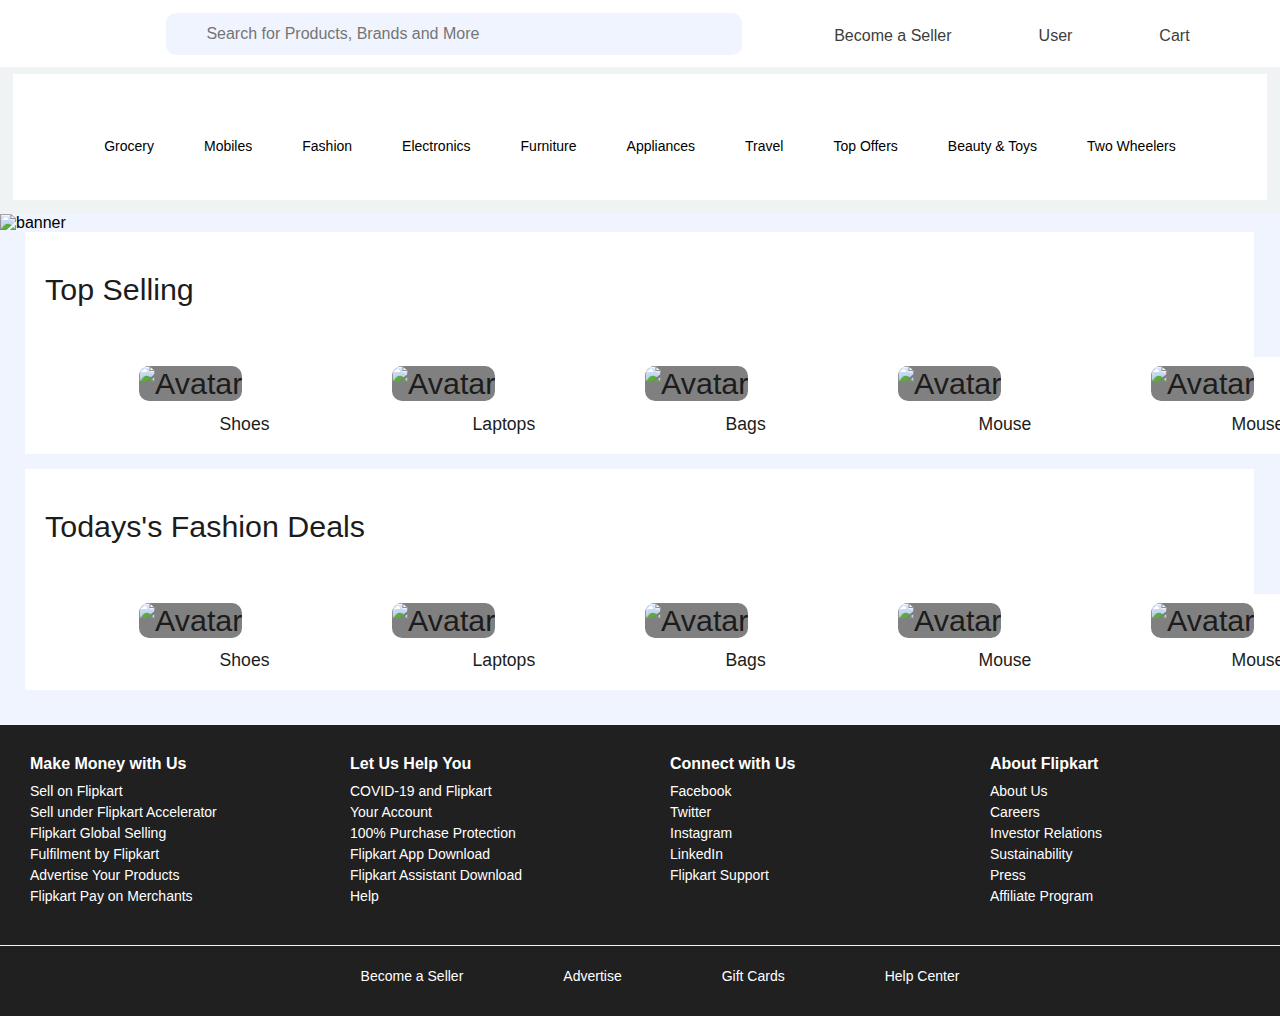
==== index.html @ 417abf60 "added semantic tags" ====
<!DOCTYPE html>
<html lang="en">

<head>
    <meta charset="UTF-8">
    <meta name="viewport" content="width=device-width, initial-scale=1.0">
    <link rel="icon" href="[data-uri]">
    <link rel="stylesheet" href="/style.css">
    <link rel="stylesheet" href="/banner.css">
    <link rel="stylesheet" href="/product.css">
    <link rel="stylesheet" href="/footer.css">
    <link rel="stylesheet" href="https://cdnjs.cloudflare.com/ajax/libs/font-awesome/6.4.0/css/all.min.css"
        integrity="sha512-iecdLmaskl7CVkqkXNQ/ZH/XLlvWZOJyj7Yy7tcenmpD1ypASozpmT/E0iPtmFIB46ZmdtAc9eNBvH0H/ZpiBw=="
        crossorigin="anonymous" referrerpolicy="no-referrer" />
    <title>Flipkart Clone</title>
</head>

<body>

    <div class="container">
        <div class="row">
            <!-- Header Section Starts-->

            <header class="header-section">
                <div class="header-part-1">
                    <img src="https://static-assets-web.flixcart.com/batman-returns/batman-returns/p/images/flipkart-095e08.svg"
                        alt="">
                </div>

                <div class="search-bar">
                    <button type="submit"><i class="fas fa-search"></i></button>
                    <input type="text" placeholder="Search for Products, Brands and More">
                </div>

                <div class="header-part-3">

                    <p class="header-text-3 hov-effect"><i style="margin-right: 7px;" class="fa-solid fa-store fa-lg"></i>Become a
                        Seller</p>
                   <a href="/profile.html" style="text-decoration: none;"> <p class="header-text-3 hov-effect"><i style="margin-right: 7px;" class="fa-solid fa-user fa-lg"></i>User</p></a>

          

                    <p class="header-text-3 hov-effect"><i style="margin-right: 7px;"
                            class="fa-solid fa-cart-shopping fa-lg"></i>Cart</p>
                </div>

            </header>
        </div>

        <!-- Header Section Ends-->


        <!-- item section started -->

        <section class="item-section">
            <div class="section-1 ">

                <div class="hov-effect">
                    <img style="width: 60px; height: auto;"
                        src="https://rukminim1.flixcart.com/flap/80/80/image/29327f40e9c4d26b.png?q=100" alt="">
                    <p style="font-size: 14px; font-family:Verdana, Geneva, Tahoma, sans-serif ">Grocery</p>
                </div>

                <div style="padding-left: 50px;" class="hov-effect">
                    <img style="width: 60px; height: auto;"
                        src="https://rukminim1.flixcart.com/flap/80/80/image/22fddf3c7da4c4f4.png?q=100" alt="">
                    <p style="font-size: 14px; font-family:Verdana, Geneva, Tahoma, sans-serif ">Mobiles</p>

                </div>

                <div style="padding-left: 50px;" class="hov-effect">
                    <img style="width: 60px; height: auto;"
                        src="https://rukminim1.flixcart.com/fk-p-flap/80/80/image/0d75b34f7d8fbcb3.png?q=100" alt="">
                    <p style="font-size: 14px; font-family:Verdana, Geneva, Tahoma, sans-serif ">Fashion</p>
                </div>

                <div style="padding-left: 50px;" class="hov-effect">
                    <img style="width: 60px; height: auto;"
                        src="https://rukminim1.flixcart.com/flap/80/80/image/69c6589653afdb9a.png?q=100" alt="">
                    <p style="font-size: 14px; font-family:Verdana, Geneva, Tahoma, sans-serif ">Electronics</p>
                </div>

                <div style="padding-left: 50px;" class="hov-effect">
                    <img style="width: 60px; height: auto;"
                        src="https://rukminim1.flixcart.com/flap/80/80/image/ab7e2b022a4587dd.jpg?q=100" alt="">
                    <p style="font-size: 14px; font-family:Verdana, Geneva, Tahoma, sans-serif ">Furniture</p>
                </div>

                <div style="padding-left: 50px;" class="hov-effect">
                    <img style="width: 60px; height: auto;"
                        src="https://rukminim1.flixcart.com/flap/80/80/image/0ff199d1bd27eb98.png?q=100" alt="">
                    <p style="font-size: 14px; font-family:Verdana, Geneva, Tahoma, sans-serif ">Appliances</p>
                </div>

                <div style="padding-left: 50px;" class="hov-effect">
                    <img style="width: 60px; height: auto;"
                        src="https://rukminim1.flixcart.com/flap/80/80/image/71050627a56b4693.png?q=100" alt="">
                    <p style="font-size: 14px; font-family:Verdana, Geneva, Tahoma, sans-serif ">Travel</p>
                </div>

                <div style="padding-left: 50px;" class="hov-effect">
                    <img style="width: 60px; height: auto;"
                        src="https://rukminim1.flixcart.com/flap/80/80/image/f15c02bfeb02d15d.png?q=100" alt="">
                    <p style="font-size: 14px; font-family:Verdana, Geneva, Tahoma, sans-serif ">Top Offers</p>
                </div>

                <div style="padding-left: 50px;" class="hov-effect">
                    <img style="width: 60px; height: auto;"
                        src="https://rukminim1.flixcart.com/flap/80/80/image/dff3f7adcf3a90c6.png?q=100" alt="">
                    <p style="font-size: 14px; font-family:Verdana, Geneva, Tahoma, sans-serif ">Beauty & Toys</p>
                </div>

                <div style="padding-left: 50px;" class="hov-effect">
                    <img style="width: 60px; height: auto;"
                        src="https://rukminim1.flixcart.com/fk-p-flap/80/80/image/05d708653beff580.png?q=100" alt="">
                    <p style="font-size: 14px; font-family:Verdana, Geneva, Tahoma, sans-serif ">Two Wheelers</p>
                </div>

            </div>

        </section>

        <!-- item section Ends -->

        <!-- Banner section Started -->

        <div style="background-color:#F0F4FE ;">

            <section class="ban_sec">
                <div class="container">
                    <div class="ban_img">
                        <img src="https://rukminim1.flixcart.com/fk-p-flap/1600/270/image/bada3904b2749464.jpg?q=20"
                            alt="banner">
                        <!-- <img src="https://rukminim1.flixcart.com/fk-p-flap/1600/270/image/a1d93b6bc446790d.jpg?q=20" alt="banner" border="0"> -->


                    </div>
                </div>
            </section>

        </div>


        <!-- Banner section Ends-->

        <!-- Product section 1 Started -->

        <section style=" background-color:#F0F4FE;">
            <div class="product-section-1-main ">
                <div class="main-sub-headings" style="background-color: #ffffff; width: 98%; margin-left: 2%; ">
                    <div style="padding-left: 20px; padding-top: 40px; padding-bottom: 50px ;">Top Selling</div>

                    <div class="product-list">


                        <article class="article-wrapper ">
                            <img class="rounded-lg container-project hov-effect"
                                src="https://m.media-amazon.com/images/I/31nQtukA3bL._AC_SY200_.jpg" alt="Avatar">
                            <div class="project-info">
                                <div class="flex-pr">
                                    <div class="product-names" style="padding-left: 35%;">Shoes</div>
                                </div>

                            </div>
                        </article>

                        <article class="article-wrapper" style="padding-left: 10px;">
                            <img class="rounded-lg container-project hov-effect"
                                src="https://m.media-amazon.com/images/I/71G2ma3U0rS._AC_UL600_FMwebp_QL65_.jpg"
                                alt="Avatar">
                            <div class="project-info">
                                <div class="flex-pr">
                                    <div class="product-names" style="padding-left: 35%;">Laptops</div>
                                </div>

                            </div>
                        </article>

                        <article class="article-wrapper" style="padding-left: 10px;">
                            <img class="rounded-lg container-project hov-effect"
                                src="https://m.media-amazon.com/images/I/71hrx6vNjPL._AC_UL600_FMwebp_QL65_.jpg"
                                alt="Avatar">
                            <div class="project-info">
                                <div class="flex-pr">
                                    <div class="product-names" style="padding-left: 35%;">Bags</div>
                                </div>

                            </div>
                        </article>

                        <article class="article-wrapper" style="padding-left: 10px;">
                            <img class="rounded-lg container-project hov-effect"
                                src="https://m.media-amazon.com/images/I/61UxfXTUyvL._AC_UL600_FMwebp_QL65_.jpg"
                                alt="Avatar">
                            <div class="project-info">
                                <div class="flex-pr">
                                    <div class="product-names" style="padding-left: 35%;">Mouse</div>
                                </div>

                            </div>
                        </article>
                        <article class="article-wrapper" style="padding-left: 10px;">
                            <img class="rounded-lg container-project hov-effect"
                                src="https://m.media-amazon.com/images/I/61G5-hNFMYL._AC_UL600_QL65_.jpg" alt="Avatar">
                            <div class="project-info">
                                <div class="flex-pr">
                                    <div class="product-names" style="padding-left: 35%;">Mouse Pad</div>
                                </div>

                            </div>
                        </article>

                    </div>

                </div>

            </div>
        </section>


        <div style="width: 100%; height: 15px; background-color:#F0F4FE;">

        </div>
        <!-- Product section 2 Started -->

        <section style=" background-color:#F0F4FE;">
            <div class="product-section-1-main ">
                <div class="main-sub-headings" style="background-color: #ffffff; width: 98%; margin-left: 2%; ">
                    <div style="padding-left: 20px; padding-top: 40px; padding-bottom: 50px ;">Todays's Fashion Deals
                    </div>

                    <div class="product-list">


                        <article class="article-wrapper">
                            <img class="rounded-lg container-project hov-effect"
                                src="https://m.media-amazon.com/images/I/31nQtukA3bL._AC_SY200_.jpg" alt="Avatar">
                            <div class="project-info">
                                <div class="flex-pr">
                                    <div class="product-names" style="padding-left: 35%;">Shoes</div>
                                </div>

                            </div>
                        </article>

                        <article class="article-wrapper" style="padding-left: 10px;">
                            <img class="rounded-lg container-project hov-effect"
                                src="https://m.media-amazon.com/images/I/71G2ma3U0rS._AC_UL600_FMwebp_QL65_.jpg"
                                alt="Avatar">
                            <div class="project-info">
                                <div class="flex-pr">
                                    <div class="product-names" style="padding-left: 35%;">Laptops</div>
                                </div>

                            </div>
                        </article>

                        <article class="article-wrapper" style="padding-left: 10px;">
                            <img class="rounded-lg container-project hov-effect"
                                src="https://m.media-amazon.com/images/I/71hrx6vNjPL._AC_UL600_FMwebp_QL65_.jpg"
                                alt="Avatar">
                            <div class="project-info">
                                <div class="flex-pr">
                                    <div class="product-names" style="padding-left: 35%;">Bags</div>
                                </div>

                            </div>
                        </article>

                        <article class="article-wrapper" style="padding-left: 10px;">
                            <img class="rounded-lg container-project hov-effect"
                                src="https://m.media-amazon.com/images/I/61UxfXTUyvL._AC_UL600_FMwebp_QL65_.jpg"
                                alt="Avatar">
                            <div class="project-info">
                                <div class="flex-pr">
                                    <div class="product-names" style="padding-left: 35%;">Mouse</div>
                                </div>

                            </div>
                        </article>
                        <article class="article-wrapper" style="padding-left: 10px;">
                            <img class="rounded-lg container-project hov-effect"
                                src="https://m.media-amazon.com/images/I/61G5-hNFMYL._AC_UL600_QL65_.jpg" alt="Avatar">
                            <div class="project-info">
                                <div class="flex-pr">
                                    <div class="product-names" style="padding-left: 35%;">Mouse Pad</div>
                                </div>

                            </div>
                        </article>

                    </div>

                </div>

            </div>
        </section>

        <!-- product section completed -->
        <div style="width: 100%; height: 35px; background-color:#F0F4FE;">

        </div>

        <!-- Footer section started -->

        <footer class="footer" style="width: 100%;">
            <div class="footer-section">
              <div class="footer-section-heading">Make Money with Us</div>
              <div class="footer-section-content">Sell on Flipkart</div>
              <div class="footer-section-content">Sell under Flipkart Accelerator</div>
              <div class="footer-section-content">Flipkart Global Selling</div>
       
              <div class="footer-section-content">Fulfilment by Flipkart</div>
              <div class="footer-section-content">Advertise Your Products</div>
              <div class="footer-section-content">Flipkart Pay on Merchants</div>
            </div>
          
            <div class="footer-section">
              <div class="footer-section-heading">Let Us Help You</div>
              <div class="footer-section-content">COVID-19 and Flipkart</div>
              <div class="footer-section-content">Your Account</div>
     
              <div class="footer-section-content">100% Purchase Protection</div>
              <div class="footer-section-content">Flipkart App Download</div>
              <div class="footer-section-content">Flipkart Assistant Download</div>
              <div class="footer-section-content">Help</div>
            </div>
          
            <div class="footer-section">
              <div class="footer-section-heading">Connect with Us</div>
              <div class="footer-section-content">Facebook</div>
              <div class="footer-section-content">Twitter</div>
              <div class="footer-section-content">Instagram</div>
              <div class="footer-section-content">LinkedIn</div>
              <div class="footer-section-content">Flipkart Support</div>
            </div>
            <div class="footer-section">
                <div class="footer-section-heading">About Flipkart</div>
                <div class="footer-section-content">About Us</div>
                <div class="footer-section-content">Careers</div>
                <div class="footer-section-content">Investor Relations</div>
                <div class="footer-section-content">Sustainability</div>
                <div class="footer-section-content">Press</div>
                <div class="footer-section-content">Affiliate Program</div>
              </div>
            
            </footer>
          
          <div style="width: 100%; height: 1px; background-color:#F0F4FE;">

          </div>
          
          <footer class="footer-2">
            <div class="footer-section-content">
              <i class="fas fa-user"></i> Become a Seller
            </div>
            <div class="footer-section-content">Advertise</div>
            <div class="footer-section-content">
              <i class="fas fa-gift"></i> Gift Cards
            </div>
            <div class="footer-section-content">Help Center</div>
        </footer>
          
        
        


        <!-- Footer section ends -->





    </div>
    </div>

</body>

</html>
---- style.css ----
body{
  
    font-family: inter_regular,fallback-inter_regular,Arial,sans-serif;
    width: 100%;
    height: 100%;
    margin: 0px;
    padding: 0px;
    overflow-x: hidden; 
    
}

/* header section  starts */

.header-section{
    background-color: #ffffff;
    width: 100%;
    height: 67px;

    position: fixed;
    top: 0;
    
    line-height: 40px;
    z-index: 1;
  
}


.header-part-1{
    width:13%;
    float: left;
    padding-top: 15px; 

}

.search-bar{
    padding-top: 13px;
    float: left;     
}

.header-part-3{
  width: 35%;
  
    align-items: center;
    justify-content: center;
    display: flex;
    padding-left: 2px;
}

.header-text-3{
  color: #3d3d3d;
    text-decoration: none;
    font-size: 16px;
    line-height: 24px;
    text-align: center;
    padding-left: 80px;
    padding-top: 8px;
}

.search-bar {
    display: flex;
    align-items: center;
    width: 45%;
  }
  
  .search-bar input[type="text"] {
    flex: 1;
    padding: 12px;
    font-size: 16px;
    border: #F0F4FE;
    border-top-right-radius: 10px;
    border-bottom-right-radius: 10px;
    background-color: #F0F4FE;
  }
  
  .search-bar button[type="submit"] {
    padding: 12px;
    font-size: 16px;
    background-color: #F0F4FE;
    color: #acafb5;
    border: none;
    border-top-left-radius: 10px;
    border-bottom-left-radius: 10px;
    cursor: pointer;
  }
  
  .search-bar button[type="submit"] i {
    margin-right: 4px;
  }
  
  .search-bar button[type="submit"]:hover {
    background-color: #F0F4FE;
  }
  
  /* header section endss */

  /* Items section started */



  .item-section {
    background-color: #F0F3F4;
    width: 100%;
    height: 150px;
    position: relative; /* Add this */
    margin-top: 5%;
  }
  
  .section-1 {
    margin-left: 1%;
    width: 98%;
    height: 126px;
    display: flex;
    flex-direction: row;
    flex-wrap: wrap;
    justify-content: center;
    align-items: center;
    background-color: #ffffff;
  
    margin-top: 10px;
    position: absolute; 
    
  }
  /* Item section Ends */

  
  /* hover effect start  */

  .hov-effect:hover {
    transform:scale(1.1);
    cursor: pointer;
    
  }

  

  /* hover effect ends */
---- product.css ----
/* Delivery restaurants starts */

.article-wrapper {
    width: 230px;
    -webkit-transition: 0.15s all ease-in-out;
    transition: 0.15s all ease-in-out;
    border-radius: 10px;
    padding: 5px;
    border: 4px solid transparent;
    cursor: pointer;
    background-color: #ffffff;
  }
  

  .rounded-lg {
    border-radius: 10px;
  }

  
  .container-project {
    width: 100%;
    height: 180px;
    background: gray;
  }

  /* Delivery Restaurants ends */

  /* Restaurants list starts */

  .product-list {
    margin-left: 105px;
    display: flex;
   
  }
  
  .article-wrapper {
    flex: 0 0 auto;
  }
  

  .product-names{
    line-height: 1.2;
    margin-block-end: 0px;
    font-weight: 500;
    text-align: left;
    font-size: 1.1rem;
    margin: 0.8rem 0px 0.6rem;
    max-width: 80%;
    color: rgb(28, 28, 28);
    overflow: hidden;
    text-overflow: ellipsis;
    white-space: nowrap;
    font-family: 'Gill Sans', 'Gill Sans MT', Calibri, 'Trebuchet MS', sans-serif;
  }

  .product-types{
      color: #9C9C9C; 
     
      font-family: Okra, Helvetica, sans-serif; 
      font-weight: lighter;
    font-size: 0.8rem;
  }

  
  /* Restaurants list ends */


  /* Main sub heading starts */

.main-sub-headings{
    color: rgb(28, 28, 28); 
    font-size: 1.9rem; 
    font-weight: 400; 
    font-family: 'Trebuchet MS', 'Lucida Sans Unicode', 'Lucida Grande', 'Lucida Sans', Arial, sans-serif;
    background-color: #F0F4FE;
   
}

/* main sub headings endss */

/* product section main  starts*/
.product-section-1-main{
    width: 98%;
    
 



}
/* product section main ends */
---- footer.css ----
.footer {
    background-color: #202021;
    padding: 30px;
    font-size: 12px;
    width: 100%;
    height: 160px;
    display: flex;
  }
  
  .footer-section {
    flex: 1;
    display: flex;
    flex-direction: column;
  }
  
  .footer-section-heading {
    font-weight: bold;
    margin-bottom: 10px;
    font-family: Arial, sans-serif;
    font-size: 16px;
    color: #ffffff;
    text-align: left; /* Updated alignment to left */
  }
  
  .footer-section-content {
    margin-bottom: 5px;
    font-family: Arial, sans-serif;
    font-size: 14px;
    color: #ffffff;
    text-align: left; /* Updated alignment to left */
  }
  
  .footer-section-content:hover {
    text-decoration: underline;
    cursor: pointer;
  }
  

  /* Footer 2 */

  .footer-2 {
    background-color: #202021;
    padding: 20px;
    text-align: center;
    font-size: 12px;
    width: 100%;
    height: 30px;
    display: flex;
    justify-content: center;
    align-items: center;
  }

  .footer-2 .footer-section-content {
    margin-bottom: 10px;
  }
  
  .footer-2 .footer-section-content:not(:last-child) {
    margin-right: 100px;
  }
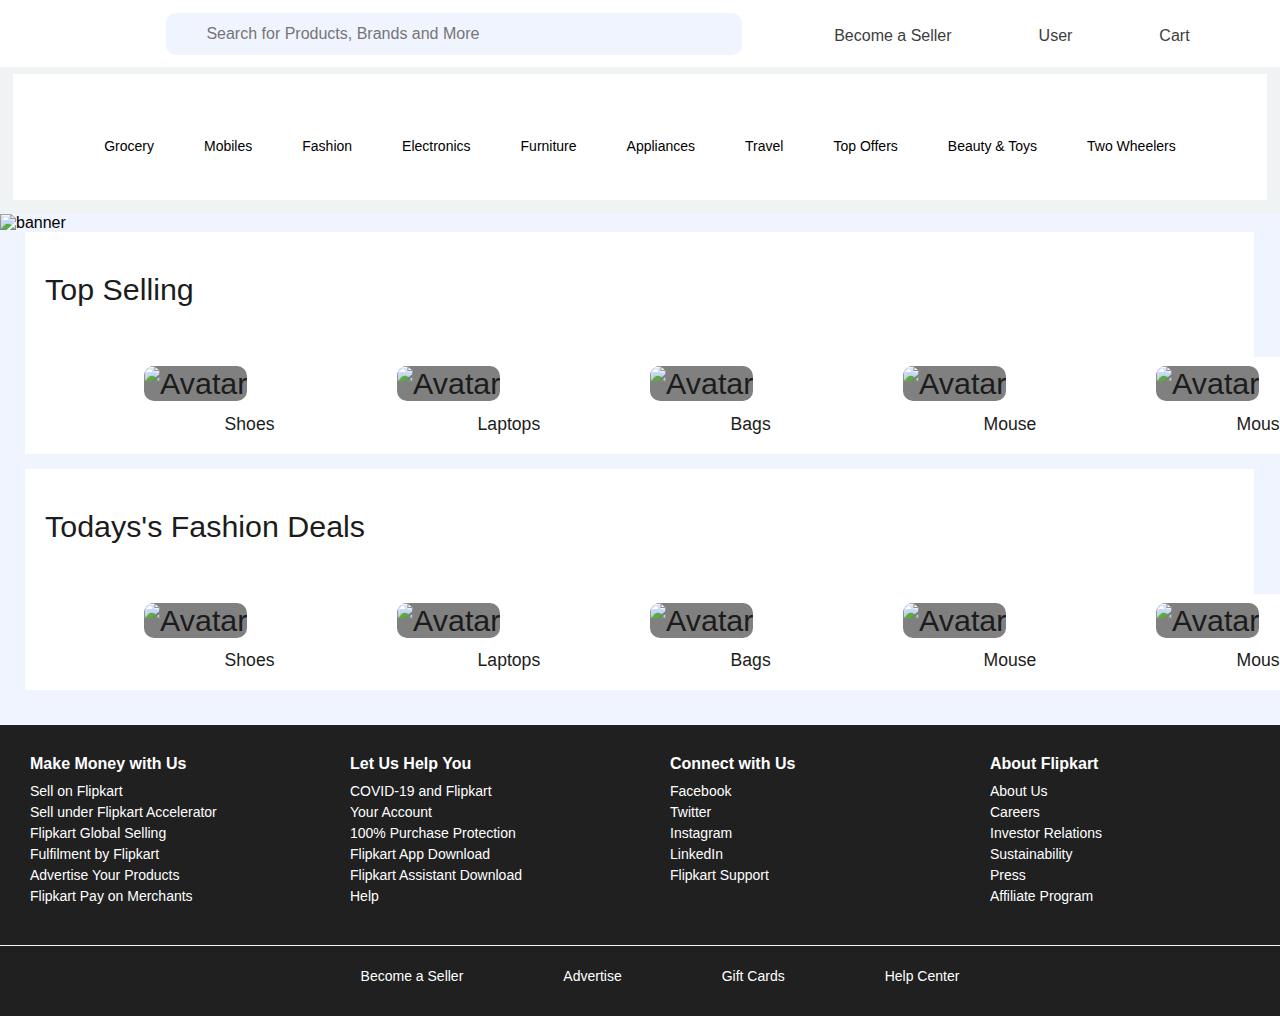
==== commit 74dec185: "reduced inline styles" ====
--- a/index.html
+++ b/index.html
@@ -56,64 +56,64 @@
             <div class="section-1 ">
 
                 <div class="hov-effect">
-                    <img style="width: 60px; height: auto;"
+                    <img 
                         src="https://rukminim1.flixcart.com/flap/80/80/image/29327f40e9c4d26b.png?q=100" alt="">
-                    <p style="font-size: 14px; font-family:Verdana, Geneva, Tahoma, sans-serif ">Grocery</p>
-                </div>
-
-                <div style="padding-left: 50px;" class="hov-effect">
-                    <img style="width: 60px; height: auto;"
+                    <p class="item-section-1-p">Grocery</p>
+                </div>
+
+                <div  class="hov-effect item-section-1-padding">
+                    <img
                         src="https://rukminim1.flixcart.com/flap/80/80/image/22fddf3c7da4c4f4.png?q=100" alt="">
-                    <p style="font-size: 14px; font-family:Verdana, Geneva, Tahoma, sans-serif ">Mobiles</p>
-
-                </div>
-
-                <div style="padding-left: 50px;" class="hov-effect">
-                    <img style="width: 60px; height: auto;"
+                    <p class="item-section-1-p" >Mobiles</p>
+
+                </div>
+
+                <div class="hov-effect item-section-1-padding">
+                    <img 
                         src="https://rukminim1.flixcart.com/fk-p-flap/80/80/image/0d75b34f7d8fbcb3.png?q=100" alt="">
-                    <p style="font-size: 14px; font-family:Verdana, Geneva, Tahoma, sans-serif ">Fashion</p>
-                </div>
-
-                <div style="padding-left: 50px;" class="hov-effect">
-                    <img style="width: 60px; height: auto;"
+                    <p class="item-section-1-p">Fashion</p>
+                </div>
+
+                <div class="hov-effect item-section-1-padding">
+                    <img 
                         src="https://rukminim1.flixcart.com/flap/80/80/image/69c6589653afdb9a.png?q=100" alt="">
-                    <p style="font-size: 14px; font-family:Verdana, Geneva, Tahoma, sans-serif ">Electronics</p>
-                </div>
-
-                <div style="padding-left: 50px;" class="hov-effect">
-                    <img style="width: 60px; height: auto;"
+                    <p class="item-section-1-p">Electronics</p>
+                </div>
+
+                <div class="hov-effect item-section-1-padding">
+                    <img 
                         src="https://rukminim1.flixcart.com/flap/80/80/image/ab7e2b022a4587dd.jpg?q=100" alt="">
-                    <p style="font-size: 14px; font-family:Verdana, Geneva, Tahoma, sans-serif ">Furniture</p>
-                </div>
-
-                <div style="padding-left: 50px;" class="hov-effect">
-                    <img style="width: 60px; height: auto;"
+                    <p class="item-section-1-p">Furniture</p>
+                </div>
+
+                <div class="hov-effect item-section-1-padding">
+                    <img 
                         src="https://rukminim1.flixcart.com/flap/80/80/image/0ff199d1bd27eb98.png?q=100" alt="">
-                    <p style="font-size: 14px; font-family:Verdana, Geneva, Tahoma, sans-serif ">Appliances</p>
-                </div>
-
-                <div style="padding-left: 50px;" class="hov-effect">
-                    <img style="width: 60px; height: auto;"
+                    <p class="item-section-1-p">Appliances</p>
+                </div>
+
+                <div class="hov-effect item-section-1-padding">
+                    <img 
                         src="https://rukminim1.flixcart.com/flap/80/80/image/71050627a56b4693.png?q=100" alt="">
-                    <p style="font-size: 14px; font-family:Verdana, Geneva, Tahoma, sans-serif ">Travel</p>
-                </div>
-
-                <div style="padding-left: 50px;" class="hov-effect">
-                    <img style="width: 60px; height: auto;"
+                    <p class="item-section-1-p">Travel</p>
+                </div>
+
+                <div class="hov-effect item-section-1-padding">
+                    <img 
                         src="https://rukminim1.flixcart.com/flap/80/80/image/f15c02bfeb02d15d.png?q=100" alt="">
-                    <p style="font-size: 14px; font-family:Verdana, Geneva, Tahoma, sans-serif ">Top Offers</p>
-                </div>
-
-                <div style="padding-left: 50px;" class="hov-effect">
-                    <img style="width: 60px; height: auto;"
+                    <p class="item-section-1-p">Top Offers</p>
+                </div>
+
+                <div class="hov-effect item-section-1-padding">
+                    <img
                         src="https://rukminim1.flixcart.com/flap/80/80/image/dff3f7adcf3a90c6.png?q=100" alt="">
-                    <p style="font-size: 14px; font-family:Verdana, Geneva, Tahoma, sans-serif ">Beauty & Toys</p>
-                </div>
-
-                <div style="padding-left: 50px;" class="hov-effect">
-                    <img style="width: 60px; height: auto;"
+                    <p class="item-section-1-p">Beauty & Toys</p>
+                </div>
+
+                <div class="hov-effect item-section-1-padding">
+                    <img 
                         src="https://rukminim1.flixcart.com/fk-p-flap/80/80/image/05d708653beff580.png?q=100" alt="">
-                    <p style="font-size: 14px; font-family:Verdana, Geneva, Tahoma, sans-serif ">Two Wheelers</p>
+                    <p class="item-section-1-p">Two Wheelers</p>
                 </div>
 
             </div>
@@ -153,58 +153,58 @@
                     <div class="product-list">
 
 
-                        <article class="article-wrapper ">
+                        <article class="article-wrapper">
                             <img class="rounded-lg container-project hov-effect"
                                 src="https://m.media-amazon.com/images/I/31nQtukA3bL._AC_SY200_.jpg" alt="Avatar">
                             <div class="project-info">
                                 <div class="flex-pr">
-                                    <div class="product-names" style="padding-left: 35%;">Shoes</div>
-                                </div>
-
-                            </div>
-                        </article>
-
-                        <article class="article-wrapper" style="padding-left: 10px;">
+                                    <div class="product-names">Shoes</div>
+                                </div>
+
+                            </div>
+                        </article>
+
+                        <article class="article-wrapper">
                             <img class="rounded-lg container-project hov-effect"
                                 src="https://m.media-amazon.com/images/I/71G2ma3U0rS._AC_UL600_FMwebp_QL65_.jpg"
                                 alt="Avatar">
                             <div class="project-info">
                                 <div class="flex-pr">
-                                    <div class="product-names" style="padding-left: 35%;">Laptops</div>
-                                </div>
-
-                            </div>
-                        </article>
-
-                        <article class="article-wrapper" style="padding-left: 10px;">
+                                    <div class="product-names">Laptops</div>
+                                </div>
+
+                            </div>
+                        </article>
+
+                        <article class="article-wrapper" >
                             <img class="rounded-lg container-project hov-effect"
                                 src="https://m.media-amazon.com/images/I/71hrx6vNjPL._AC_UL600_FMwebp_QL65_.jpg"
                                 alt="Avatar">
                             <div class="project-info">
                                 <div class="flex-pr">
-                                    <div class="product-names" style="padding-left: 35%;">Bags</div>
-                                </div>
-
-                            </div>
-                        </article>
-
-                        <article class="article-wrapper" style="padding-left: 10px;">
+                                    <div class="product-names" >Bags</div>
+                                </div>
+
+                            </div>
+                        </article>
+
+                        <article class="article-wrapper" >
                             <img class="rounded-lg container-project hov-effect"
                                 src="https://m.media-amazon.com/images/I/61UxfXTUyvL._AC_UL600_FMwebp_QL65_.jpg"
                                 alt="Avatar">
                             <div class="project-info">
                                 <div class="flex-pr">
-                                    <div class="product-names" style="padding-left: 35%;">Mouse</div>
-                                </div>
-
-                            </div>
-                        </article>
-                        <article class="article-wrapper" style="padding-left: 10px;">
+                                    <div class="product-names" >Mouse</div>
+                                </div>
+
+                            </div>
+                        </article>
+                        <article class="article-wrapper" >
                             <img class="rounded-lg container-project hov-effect"
                                 src="https://m.media-amazon.com/images/I/61G5-hNFMYL._AC_UL600_QL65_.jpg" alt="Avatar">
                             <div class="project-info">
                                 <div class="flex-pr">
-                                    <div class="product-names" style="padding-left: 35%;">Mouse Pad</div>
+                                    <div class="product-names" >Mouse Pad</div>
                                 </div>
 
                             </div>
@@ -237,53 +237,53 @@
                                 src="https://m.media-amazon.com/images/I/31nQtukA3bL._AC_SY200_.jpg" alt="Avatar">
                             <div class="project-info">
                                 <div class="flex-pr">
-                                    <div class="product-names" style="padding-left: 35%;">Shoes</div>
-                                </div>
-
-                            </div>
-                        </article>
-
-                        <article class="article-wrapper" style="padding-left: 10px;">
+                                    <div class="product-names" >Shoes</div>
+                                </div>
+
+                            </div>
+                        </article>
+
+                        <article class="article-wrapper">
                             <img class="rounded-lg container-project hov-effect"
                                 src="https://m.media-amazon.com/images/I/71G2ma3U0rS._AC_UL600_FMwebp_QL65_.jpg"
                                 alt="Avatar">
                             <div class="project-info">
                                 <div class="flex-pr">
-                                    <div class="product-names" style="padding-left: 35%;">Laptops</div>
-                                </div>
-
-                            </div>
-                        </article>
-
-                        <article class="article-wrapper" style="padding-left: 10px;">
+                                    <div class="product-names">Laptops</div>
+                                </div>
+
+                            </div>
+                        </article>
+
+                        <article class="article-wrapper" >
                             <img class="rounded-lg container-project hov-effect"
                                 src="https://m.media-amazon.com/images/I/71hrx6vNjPL._AC_UL600_FMwebp_QL65_.jpg"
                                 alt="Avatar">
                             <div class="project-info">
                                 <div class="flex-pr">
-                                    <div class="product-names" style="padding-left: 35%;">Bags</div>
-                                </div>
-
-                            </div>
-                        </article>
-
-                        <article class="article-wrapper" style="padding-left: 10px;">
+                                    <div class="product-names" >Bags</div>
+                                </div>
+
+                            </div>
+                        </article>
+
+                        <article class="article-wrapper" >
                             <img class="rounded-lg container-project hov-effect"
                                 src="https://m.media-amazon.com/images/I/61UxfXTUyvL._AC_UL600_FMwebp_QL65_.jpg"
                                 alt="Avatar">
                             <div class="project-info">
                                 <div class="flex-pr">
-                                    <div class="product-names" style="padding-left: 35%;">Mouse</div>
-                                </div>
-
-                            </div>
-                        </article>
-                        <article class="article-wrapper" style="padding-left: 10px;">
+                                    <div class="product-names" >Mouse</div>
+                                </div>
+
+                            </div>
+                        </article>
+                        <article class="article-wrapper" >
                             <img class="rounded-lg container-project hov-effect"
                                 src="https://m.media-amazon.com/images/I/61G5-hNFMYL._AC_UL600_QL65_.jpg" alt="Avatar">
                             <div class="project-info">
                                 <div class="flex-pr">
-                                    <div class="product-names" style="padding-left: 35%;">Mouse Pad</div>
+                                    <div class="product-names">Mouse Pad</div>
                                 </div>
 
                             </div>
--- a/style.css
+++ b/style.css
@@ -133,4 +133,23 @@
 
   
 
-  /* hover effect ends */+  /* hover effect ends */
+
+.item-section-1-p{
+  font-size: 14px;
+   font-family:Verdana, Geneva, Tahoma, sans-serif 
+
+}
+
+.item-section-1-padding{
+  padding-left: 50px;
+}
+
+.hov-effect img{
+  width: 60px; height: auto;
+}
+
+.flex-pr style{
+  padding-left: 35%;
+
+}--- a/product.css
+++ b/product.css
@@ -36,6 +36,7 @@
   
   .article-wrapper {
     flex: 0 0 auto;
+    padding-left: 10px;
   }
   
 
@@ -52,6 +53,7 @@
     text-overflow: ellipsis;
     white-space: nowrap;
     font-family: 'Gill Sans', 'Gill Sans MT', Calibri, 'Trebuchet MS', sans-serif;
+    padding-left: 35%;
   }
 
   .product-types{
